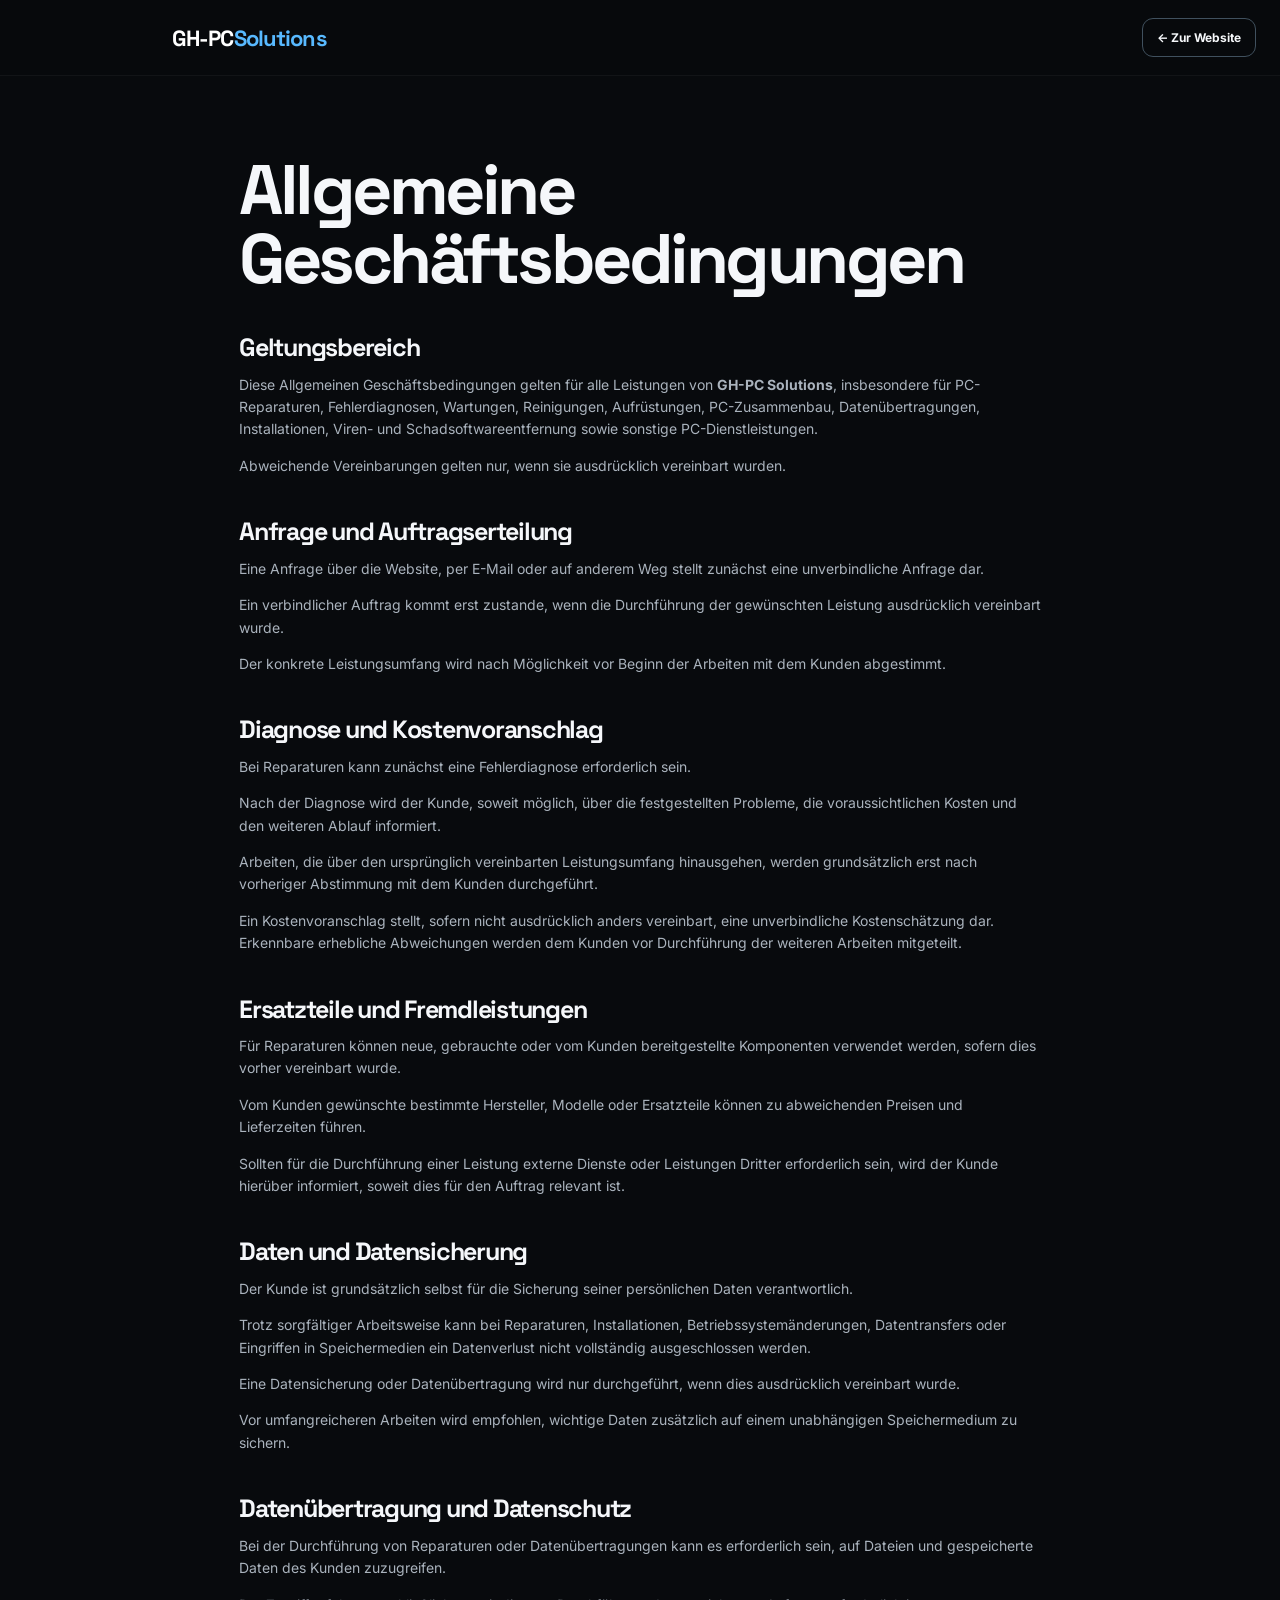
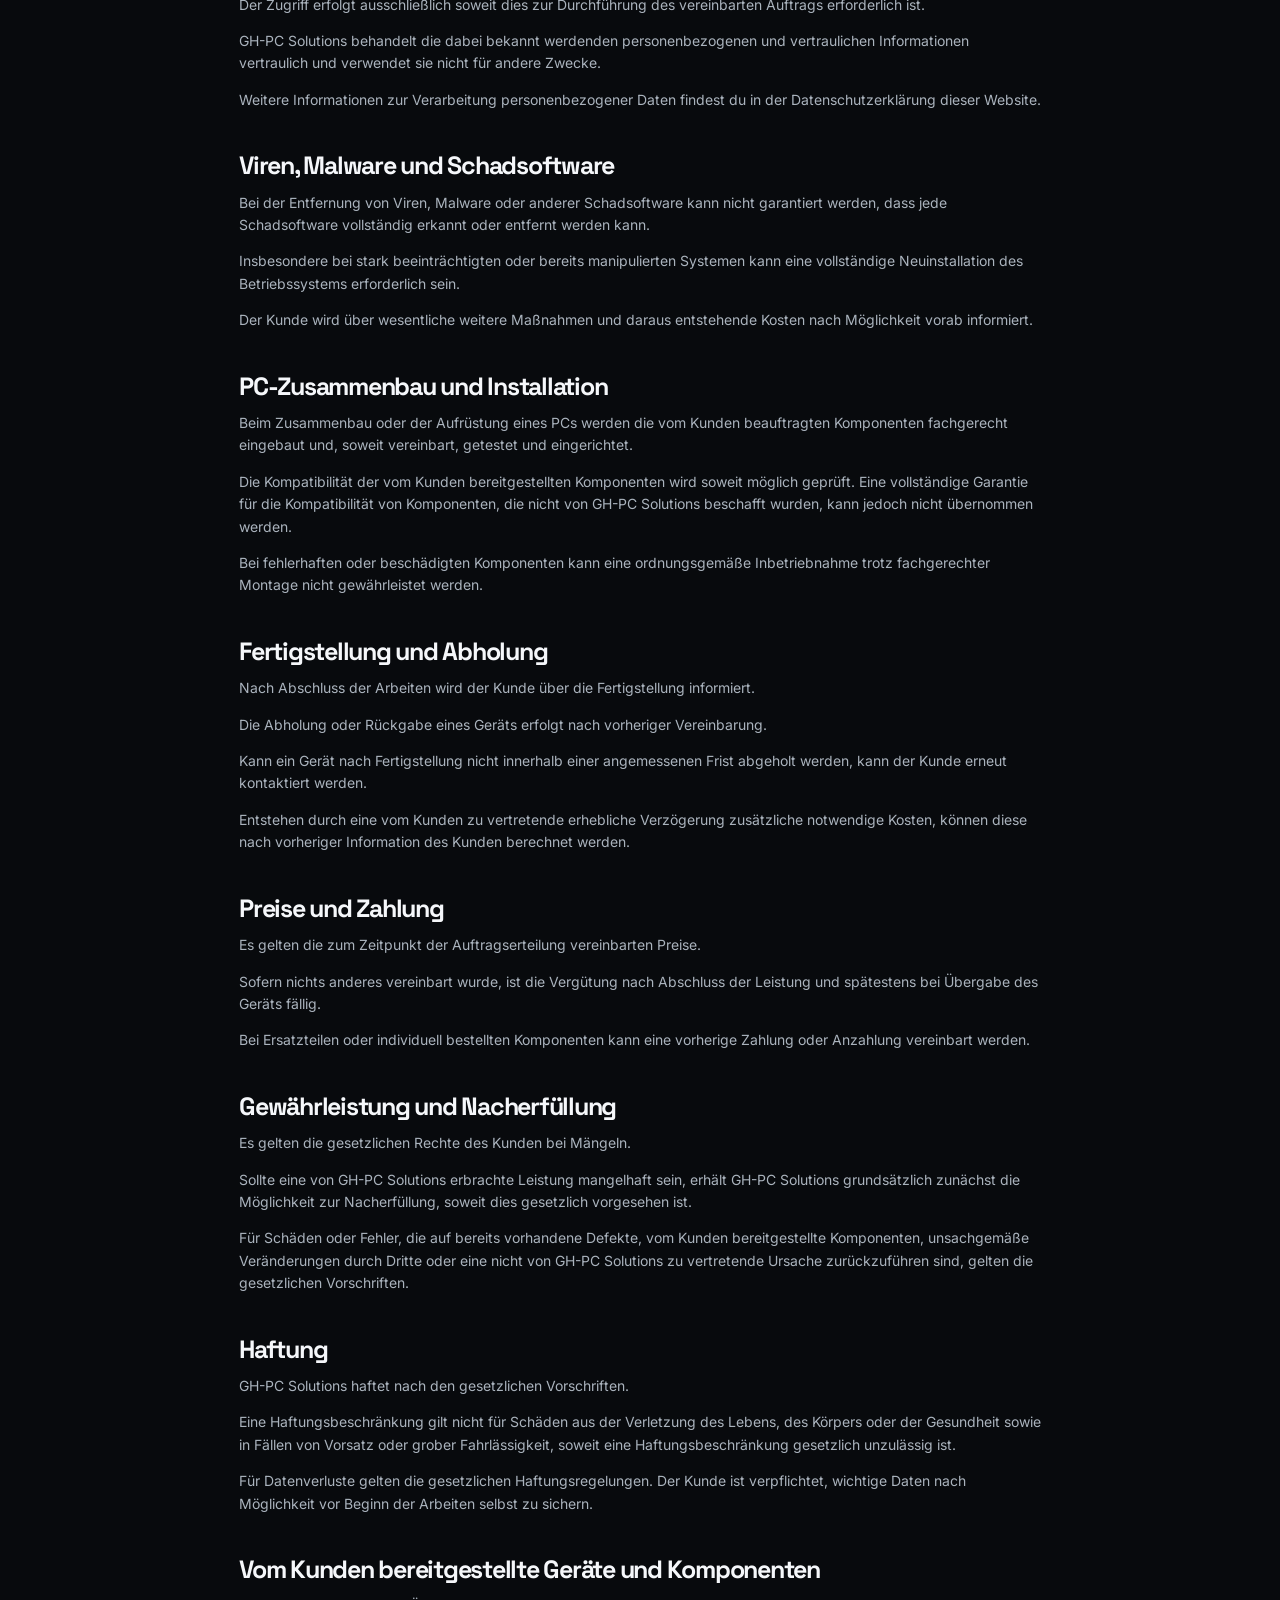
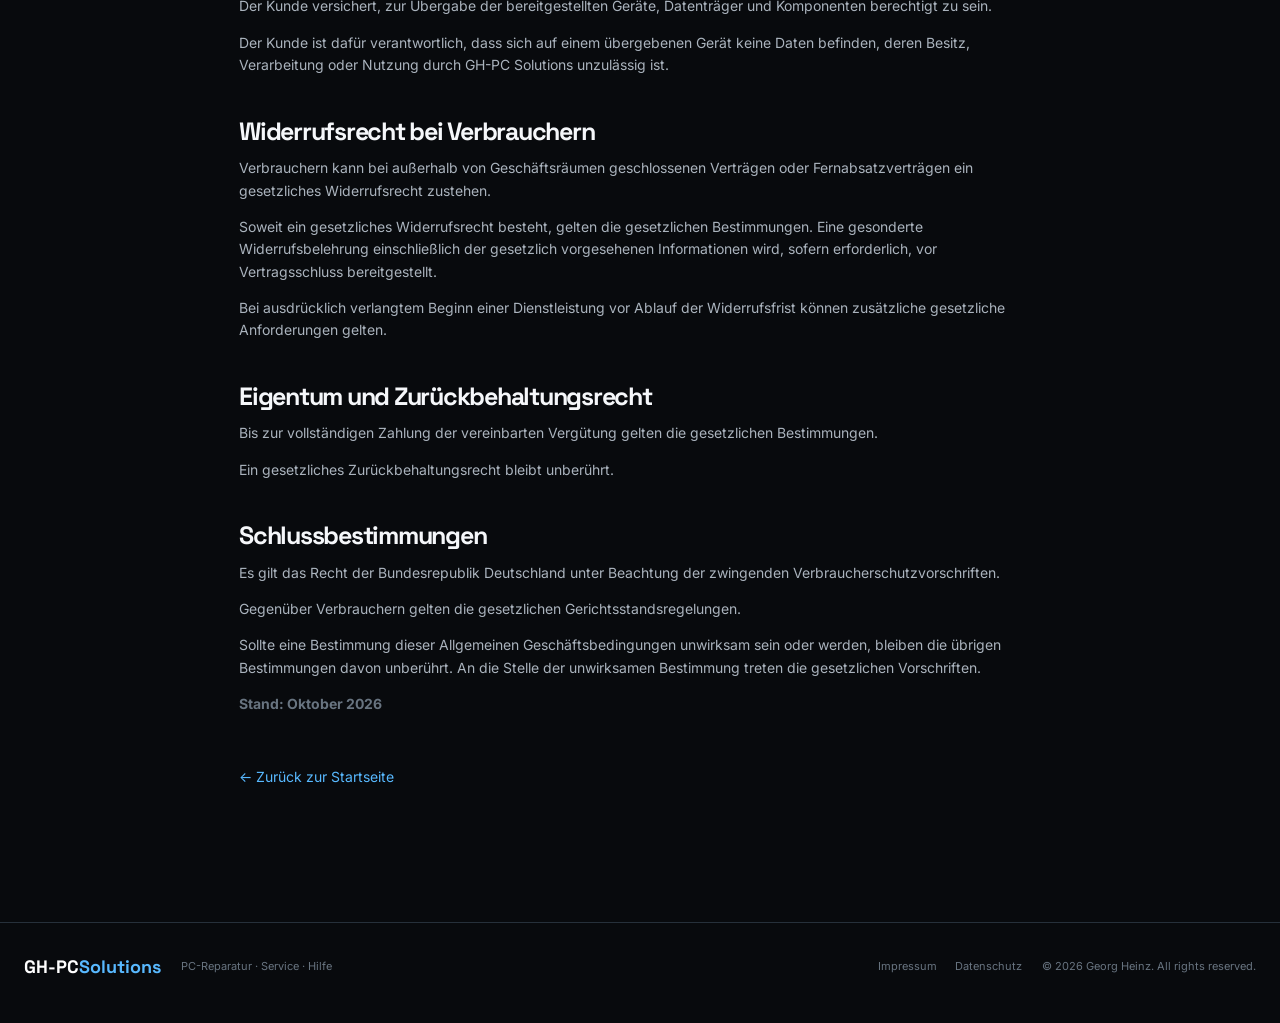
==== agb/index.html @ 6810ea54 "Finaler Release Der finale Release steht an. Stand 09.10.2026: - Logo hinzugefügt" ====
<!doctype html>
<html lang="de">
<head>
    <meta charset="utf-8">
    <meta name="viewport" content="width=device-width, initial-scale=1">
    <title>AGB | GH-PC Solutions</title>
    <link rel="stylesheet" href="../style.css">
</head>

<body class="legal-page">

    <!-- Navigation -->
    <header class="nav">

        <a class="brand" href="../index.html"
           aria-label="GH-PC Solutions – Startseite">

            <img src="../images/logo_small_transparent.png"
                 alt="logo">

            <span class="brand-text">
                GH-PC<span>Solutions</span>
            </span>

        </a>

        <a class="nav-cta" href="../index.html">
            ← Zur Website
        </a>

    </header>


    <!-- Inhalt -->
<main class="legal">

    <h1>Allgemeine Geschäftsbedingungen</h1>

    <h2>Geltungsbereich</h2>

    <p>
        Diese Allgemeinen Geschäftsbedingungen gelten für alle Leistungen von
        <strong>GH-PC Solutions</strong>, insbesondere für PC-Reparaturen,
        Fehlerdiagnosen, Wartungen, Reinigungen, Aufrüstungen, PC-Zusammenbau,
        Datenübertragungen, Installationen, Viren- und Schadsoftwareentfernung
        sowie sonstige PC-Dienstleistungen.
    </p>

    <p>
        Abweichende Vereinbarungen gelten nur, wenn sie ausdrücklich vereinbart wurden.
    </p>


    <h2>Anfrage und Auftragserteilung</h2>

    <p>
        Eine Anfrage über die Website, per E-Mail oder auf anderem Weg stellt
        zunächst eine unverbindliche Anfrage dar.
    </p>

    <p>
        Ein verbindlicher Auftrag kommt erst zustande, wenn die Durchführung
        der gewünschten Leistung ausdrücklich vereinbart wurde.
    </p>

    <p>
        Der konkrete Leistungsumfang wird nach Möglichkeit vor Beginn der
        Arbeiten mit dem Kunden abgestimmt.
    </p>


    <h2>Diagnose und Kostenvoranschlag</h2>

    <p>
        Bei Reparaturen kann zunächst eine Fehlerdiagnose erforderlich sein.
    </p>

    <p>
        Nach der Diagnose wird der Kunde, soweit möglich, über die festgestellten
        Probleme, die voraussichtlichen Kosten und den weiteren Ablauf informiert.
    </p>

    <p>
        Arbeiten, die über den ursprünglich vereinbarten Leistungsumfang
        hinausgehen, werden grundsätzlich erst nach vorheriger Abstimmung
        mit dem Kunden durchgeführt.
    </p>

    <p>
        Ein Kostenvoranschlag stellt, sofern nicht ausdrücklich anders vereinbart,
        eine unverbindliche Kostenschätzung dar. Erkennbare erhebliche Abweichungen
        werden dem Kunden vor Durchführung der weiteren Arbeiten mitgeteilt.
    </p>


    <h2>Ersatzteile und Fremdleistungen</h2>

    <p>
        Für Reparaturen können neue, gebrauchte oder vom Kunden bereitgestellte
        Komponenten verwendet werden, sofern dies vorher vereinbart wurde.
    </p>

    <p>
        Vom Kunden gewünschte bestimmte Hersteller, Modelle oder Ersatzteile
        können zu abweichenden Preisen und Lieferzeiten führen.
    </p>

    <p>
        Sollten für die Durchführung einer Leistung externe Dienste oder
        Leistungen Dritter erforderlich sein, wird der Kunde hierüber informiert,
        soweit dies für den Auftrag relevant ist.
    </p>


    <h2>Daten und Datensicherung</h2>

    <p>
        Der Kunde ist grundsätzlich selbst für die Sicherung seiner persönlichen
        Daten verantwortlich.
    </p>

    <p>
        Trotz sorgfältiger Arbeitsweise kann bei Reparaturen, Installationen,
        Betriebssystemänderungen, Datentransfers oder Eingriffen in Speichermedien
        ein Datenverlust nicht vollständig ausgeschlossen werden.
    </p>

    <p>
        Eine Datensicherung oder Datenübertragung wird nur durchgeführt,
        wenn dies ausdrücklich vereinbart wurde.
    </p>

    <p>
        Vor umfangreicheren Arbeiten wird empfohlen, wichtige Daten zusätzlich
        auf einem unabhängigen Speichermedium zu sichern.
    </p>


    <h2>Datenübertragung und Datenschutz</h2>

    <p>
        Bei der Durchführung von Reparaturen oder Datenübertragungen kann es
        erforderlich sein, auf Dateien und gespeicherte Daten des Kunden zuzugreifen.
    </p>

    <p>
        Der Zugriff erfolgt ausschließlich soweit dies zur Durchführung des
        vereinbarten Auftrags erforderlich ist.
    </p>

    <p>
        GH-PC Solutions behandelt die dabei bekannt werdenden personenbezogenen
        und vertraulichen Informationen vertraulich und verwendet sie nicht
        für andere Zwecke.
    </p>

    <p>
        Weitere Informationen zur Verarbeitung personenbezogener Daten findest
        du in der Datenschutzerklärung dieser Website.
    </p>


    <h2>Viren, Malware und Schadsoftware</h2>

    <p>
        Bei der Entfernung von Viren, Malware oder anderer Schadsoftware kann
        nicht garantiert werden, dass jede Schadsoftware vollständig erkannt
        oder entfernt werden kann.
    </p>

    <p>
        Insbesondere bei stark beeinträchtigten oder bereits manipulierten
        Systemen kann eine vollständige Neuinstallation des Betriebssystems
        erforderlich sein.
    </p>

    <p>
        Der Kunde wird über wesentliche weitere Maßnahmen und daraus entstehende
        Kosten nach Möglichkeit vorab informiert.
    </p>


    <h2>PC-Zusammenbau und Installation</h2>

    <p>
        Beim Zusammenbau oder der Aufrüstung eines PCs werden die vom Kunden
        beauftragten Komponenten fachgerecht eingebaut und, soweit vereinbart,
        getestet und eingerichtet.
    </p>

    <p>
        Die Kompatibilität der vom Kunden bereitgestellten Komponenten wird
        soweit möglich geprüft. Eine vollständige Garantie für die Kompatibilität
        von Komponenten, die nicht von GH-PC Solutions beschafft wurden,
        kann jedoch nicht übernommen werden.
    </p>

    <p>
        Bei fehlerhaften oder beschädigten Komponenten kann eine ordnungsgemäße
        Inbetriebnahme trotz fachgerechter Montage nicht gewährleistet werden.
    </p>


    <h2>Fertigstellung und Abholung</h2>

    <p>
        Nach Abschluss der Arbeiten wird der Kunde über die Fertigstellung informiert.
    </p>

    <p>
        Die Abholung oder Rückgabe eines Geräts erfolgt nach vorheriger Vereinbarung.
    </p>

    <p>
        Kann ein Gerät nach Fertigstellung nicht innerhalb einer angemessenen
        Frist abgeholt werden, kann der Kunde erneut kontaktiert werden.
    </p>

    <p>
        Entstehen durch eine vom Kunden zu vertretende erhebliche Verzögerung
        zusätzliche notwendige Kosten, können diese nach vorheriger Information
        des Kunden berechnet werden.
    </p>


    <h2>Preise und Zahlung</h2>

    <p>
        Es gelten die zum Zeitpunkt der Auftragserteilung vereinbarten Preise.
    </p>

    <p>
        Sofern nichts anderes vereinbart wurde, ist die Vergütung nach Abschluss
        der Leistung und spätestens bei Übergabe des Geräts fällig.
    </p>

    <p>
        Bei Ersatzteilen oder individuell bestellten Komponenten kann eine
        vorherige Zahlung oder Anzahlung vereinbart werden.
    </p>


    <h2>Gewährleistung und Nacherfüllung</h2>

    <p>
        Es gelten die gesetzlichen Rechte des Kunden bei Mängeln.
    </p>

    <p>
        Sollte eine von GH-PC Solutions erbrachte Leistung mangelhaft sein,
        erhält GH-PC Solutions grundsätzlich zunächst die Möglichkeit zur
        Nacherfüllung, soweit dies gesetzlich vorgesehen ist.
    </p>

    <p>
        Für Schäden oder Fehler, die auf bereits vorhandene Defekte, vom Kunden
        bereitgestellte Komponenten, unsachgemäße Veränderungen durch Dritte
        oder eine nicht von GH-PC Solutions zu vertretende Ursache zurückzuführen
        sind, gelten die gesetzlichen Vorschriften.
    </p>


    <h2>Haftung</h2>

    <p>
        GH-PC Solutions haftet nach den gesetzlichen Vorschriften.
    </p>

    <p>
        Eine Haftungsbeschränkung gilt nicht für Schäden aus der Verletzung
        des Lebens, des Körpers oder der Gesundheit sowie in Fällen von Vorsatz
        oder grober Fahrlässigkeit, soweit eine Haftungsbeschränkung gesetzlich
        unzulässig ist.
    </p>

    <p>
        Für Datenverluste gelten die gesetzlichen Haftungsregelungen.
        Der Kunde ist verpflichtet, wichtige Daten nach Möglichkeit vor Beginn
        der Arbeiten selbst zu sichern.
    </p>


    <h2>Vom Kunden bereitgestellte Geräte und Komponenten</h2>

    <p>
        Der Kunde versichert, zur Übergabe der bereitgestellten Geräte,
        Datenträger und Komponenten berechtigt zu sein.
    </p>

    <p>
        Der Kunde ist dafür verantwortlich, dass sich auf einem übergebenen
        Gerät keine Daten befinden, deren Besitz, Verarbeitung oder Nutzung
        durch GH-PC Solutions unzulässig ist.
    </p>


    <h2>Widerrufsrecht bei Verbrauchern</h2>

    <p>
        Verbrauchern kann bei außerhalb von Geschäftsräumen geschlossenen
        Verträgen oder Fernabsatzverträgen ein gesetzliches Widerrufsrecht zustehen.
    </p>

    <p>
        Soweit ein gesetzliches Widerrufsrecht besteht, gelten die gesetzlichen
        Bestimmungen. Eine gesonderte Widerrufsbelehrung einschließlich der
        gesetzlich vorgesehenen Informationen wird, sofern erforderlich,
        vor Vertragsschluss bereitgestellt.
    </p>

    <p>
        Bei ausdrücklich verlangtem Beginn einer Dienstleistung vor Ablauf
        der Widerrufsfrist können zusätzliche gesetzliche Anforderungen gelten.
    </p>


    <h2>Eigentum und Zurückbehaltungsrecht</h2>

    <p>
        Bis zur vollständigen Zahlung der vereinbarten Vergütung gelten die
        gesetzlichen Bestimmungen.
    </p>

    <p>
        Ein gesetzliches Zurückbehaltungsrecht bleibt unberührt.
    </p>


    <h2>Schlussbestimmungen</h2>

    <p>
        Es gilt das Recht der Bundesrepublik Deutschland unter Beachtung
        der zwingenden Verbraucherschutzvorschriften.
    </p>

    <p>
        Gegenüber Verbrauchern gelten die gesetzlichen Gerichtsstandsregelungen.
    </p>

    <p>
        Sollte eine Bestimmung dieser Allgemeinen Geschäftsbedingungen
        unwirksam sein oder werden, bleiben die übrigen Bestimmungen davon
        unberührt. An die Stelle der unwirksamen Bestimmung treten die
        gesetzlichen Vorschriften.
    </p>

    <p class="small">
        <strong>Stand: Oktober 2026</strong>
    </p>
    <br>

        <p class="legal-back">
            <a href="../index.html">← Zurück zur Startseite</a>
        </p>

    </main>


    <!-- Footer -->
    <footer>
        <div class="footer-brand">
            GH-PC<span>Solutions</span>
        </div>

        <div>
            PC-Reparatur · Service · Hilfe
        </div>

        <div class="footer-links">
            <a href="../impressum/index.html">Impressum</a>
            <a href="../datenschutz/index.html">Datenschutz</a>
        </div>

        <div>
            © 2026 Georg Heinz. All rights reserved.
        </div>
    </footer>

</body>
</html>
---- style.css ----
@font-face {
  font-family: "Inter";
  src: url("fonts/Inter-VariableFont_opsz,wght.ttf") format("truetype");
  font-weight: 100 900;
  font-style: normal;
}

@font-face {
  font-family: "Space Grotesk";
  src: url("fonts/SpaceGrotesk-VariableFont_wght.ttf") format("truetype");
  font-weight: 300 700;
  font-style: normal;
}


:root {
    --bg: #080a0d;
    --panel: #11151b;
    --line: #26303a;
    --text: #f5f7fa;
    --muted: #9ba5b0;
    --a: #58b9ff;
    --max: 1400px;
}


* {
    box-sizing: border-box;
}


html {
    scroll-behavior: smooth;
}


body {
    margin: 0;
    background: var(--bg);
    color: var(--text);
    font: 14px/1.6 Inter, Arial, sans-serif;
}


a {
    color: inherit;
    text-decoration: none;
}


/* =========================
   Navigation
   ========================= */

.nav {
    height: 76px;
    display: flex;
    align-items: center;
    justify-content: space-between;
    padding: 0 24px;
    max-width: var(--max);
    margin: auto;
    position: sticky;
    top: 0;
    z-index: 10;
    background: #080a0de8;
    backdrop-filter: blur(16px);
    border-bottom: 1px solid #ffffff0b;
}


.brand {
    display: inline-flex;
    align-items: center;
    gap: 8px;
    font: 700 22px 'Space Grotesk';
    letter-spacing: -0.04em;
    color: #fff;
    text-decoration: none;
    flex-shrink: 0;
}

.brand img {
    display: block;
    width: 140px;
    height: 140px;
    object-fit: contain;
}

.brand-text span {
    color: var(--a);
}


.brand-dot {
    display: inline-block;
    width: 8px;
    height: 8px;
    border-radius: 50%;
    background: var(--a);
    margin-right: 9px;
    box-shadow: 0 0 16px var(--a);
}


nav {
    display: flex;
    gap: 30px;
    color: #c3ccd5;
    font-size: 13px;
}


nav a:hover,
.nav-cta:hover {
    color: var(--a);
}


.nav-cta {
    border: 1px solid #40505e;
    border-radius: 11px;
    padding: 9px 14px;
    font-weight: 700;
    font-size: 12px;
}


/* =========================
   Solutions
   ========================= */

.solutions {
    min-height: 600px;
    position: relative;
    display: flex;
    align-items: center;
    overflow: hidden;
    max-width: var(--max);
    margin: auto;
    padding: 80px 24px;
}


.solutions:before {
    content: '';
    position: absolute;
    inset: 0 0 0 35%;
    background:
        linear-gradient(
            90deg,
            var(--bg) 0%,
            #080a0de8 23%,
            #080a0d33 68%,
            #080a0d00 100%
        ),
        url('gh-pc-solutions.png') center / cover no-repeat;
}


.solutions-content {
    position: relative;
    z-index: 1;
    max-width: 680px;
}


.eyebrow {
    color: var(--a);
    font-size: 11px;
    font-weight: 800;
    letter-spacing: 0.16em;
    text-transform: uppercase;
    margin-bottom: 17px;
}


.solutions h1,
h1,
h2,
h3 {
    font-family: 'Space Grotesk';
    line-height: 0.98;
    letter-spacing: -0.05em;
}


.solutions h1 {
    font-size: clamp(56px, 7vw, 88px);
    margin: 0;
}


.solutions em,
h1 em,
h2 em {
    font-style: normal;
    color: #8995a2;
}


.lead {
    color: #b6c0ca;
    font-size: 17px;
    max-width: 650px;
    margin: 26px 0;
}


/* =========================
   Buttons
   ========================= */

.solutions-actions,
.contact-actions {
    display: flex;
    gap: 10px;
    flex-wrap: wrap;
}


.button {
    display: inline-flex;
    align-items: center;
    gap: 12px;
    border-radius: 12px;
    padding: 13px 18px;
    font-weight: 800;
    font-size: 13px;
    border: 1px solid #40505e;
}


.primary {
    background: var(--a);
    border-color: var(--a);
    color: #061019;
}


.ghost {
    background: #080a0d99;
    color: #fff;
}


.ghost:hover {
    border-color: var(--a);
    color: var(--a);
}


.trust {
    display: flex;
    gap: 18px;
    flex-wrap: wrap;
    margin-top: 27px;
    color: #87929e;
    font-size: 11px;
}


/* =========================
   Stats
   ========================= */

.stats {
    max-width: var(--max);
    margin: auto;
    display: grid;
    grid-template-columns: repeat(5, 1fr);
    border-top: 1px solid var(--line);
    border-bottom: 1px solid var(--line);
}


.stats div {
    padding: 21px 18px;
    border-right: 1px solid var(--line);
}


.stats div:last-child {
    border-right: 0;
}


.stats b {
    display: block;
    color: var(--a);
    font: 700 22px 'Space Grotesk';
}


.stats span {
    display: block;
    font-weight: 700;
}


.stats small {
    color: #687480;
    font-size: 10px;
}


/* =========================
   Sections
   ========================= */

.section {
    max-width: var(--max);
    margin: auto;
    padding: 110px 24px;
}


.section-head {
    display: flex;
    justify-content: space-between;
    align-items: center;
    gap: 40px;
    margin-bottom: 48px;
    width: 100%;
    box-sizing: border-box;
}


.section h2 {
    font-size: clamp(42px, 5vw, 62px);
    margin: 0;
}


.section-head > p {
    max-width: 390px;
    color: var(--muted);
}


/* =========================
   Cards
   ========================= */

.grid {
    display: grid;
    grid-template-columns: repeat(3, 1fr);
    gap: 14px;
}


.card {
    background: var(--panel);
    border: 1px solid var(--line);
    border-radius: 17px;
    padding: 27px;
    min-height: 400px;
    transition: 0.2s;
}


.card:hover {
    border-color: #40505e;
    transform: translateY(-3px);
}

.icon {

    width: 100px;
    height: 100px;

    display: flex;
    align-items: center;
    justify-content: center;

    font-size: 27px;
    color: var(--a);

    margin-bottom: 28px;
}


.card h3 {
    font-size: 21px;
    margin: 0 0 9px;
}


.card p {
    color: #919ca8;
    font-size: 13px;
}


.card ul {
    list-style: none;
    padding: 0;
    margin-top: 20px;
    color: #cbd2d9;
    font-size: 11px;
}


.card li {
    margin: 6px 0;
}


.card li:before {
    content: '✓';
    color: var(--a);
    margin-right: 8px;
}


/* =========================
   Dark Sections
   ========================= */

.dark {
    max-width: none;
    background: #0d1116;
    border-block: 1px solid var(--line);
}


.dark > * {
    max-width: var(--max);
    width: 100%;
    margin-left: auto;
    margin-right: auto;
    box-sizing: border-box;
}


/* =========================
   Steps
   ========================= */

.steps {
    display: grid;
    grid-template-columns: repeat(5, 1fr);
}


.step {
    padding: 25px 18px 10px 0;
    border-top: 1px solid #2b3640;
    margin-right: 18px;
}


.step b {
    color: var(--a);
    font-family: monospace;
}


.step h3 {
    font-size: 19px;
    margin: 19px 0 7px;
}


.step p {
    color: #838f9b;
    font-size: 12px;
}


/* =========================
   About
   ========================= */

.aboutbox {
    background: var(--panel);
    border: 1px solid var(--line);
    border-radius: 22px;
    padding: 55px;
    display: grid;
    grid-template-columns: 170px 1fr;
    gap: 50px;
    align-items: center;
}


.avatar {
    width: 185px;
    height: 245px;
    border-radius: 0px;
    display: grid;
    place-items: center;
    background: #101a22;
    border: 3px solid #29485e;
    color: var(--a);
    font: 700 40px 'Space Grotesk';
}


.aboutbox p {
    color: #a5afb9;
    max-width: 720px;
}


.small {
    font-size: 11px;
    color: #687480 !important;
}


/* =========================
   Contact
   ========================= */

.contactbox {
    background: linear-gradient(135deg, #17364d, #0e1b26);
    border: 1px solid #29485e;
    border-radius: 22px;
    padding: 48px;
    display: flex;
    justify-content: space-between;
    align-items: center;
    gap: 35px;
}


.contactbox h2 {
    font-size: 54px;
    margin: 0;
}


.contactbox p {
    color: #b5c0cb;
    max-width: 560px;
}


.contact-note {
    width: 100%;
    font-size: 11px;
    color: #7f96a8;
}


/* =========================
   Footer
   ========================= */

footer {
    max-width: var(--max);
    margin: auto;
    border-top: 1px solid var(--line);
    padding: 32px 24px 45px;
    display: flex;
    align-items: center;
    gap: 20px;
    flex-wrap: wrap;
    color: #687480;
    font-size: 11px;
}

.footer-brand {
    font: 700 18px 'Space Grotesk';
    color: #fff;
}

.footer-brand span {
    color: var(--a);
}

.footer-links {
    margin-left: auto;
    display: flex;
    align-items: center;
    gap: 18px;
}


.availability-logo {
    display: flex;
    justify-content: flex-end;
    align-items: center;
    flex: 0 0 320px;
}

.availability-logo img {
    display: block;
    width: 100%;
    max-width: 100%;
    height: auto;
}


/* =========================
   Für kleinere Bildschirme
   ========================= */
@media (max-width: 600px) {
    .section-head {
        flex-direction: column;
        align-items: flex-start;
    }

    .availability-logo {
        flex-basis: auto;
        width: 220px;
        max-width: 100%;
        align-self: center;
    }
}

/* =========================
   Form
   ========================= */

.formwrap,
.legal {
    max-width: 850px;
    margin: auto;
    padding: 80px 24px 120px;
}


.formwrap h1,
.legal h1 {
    font-size: clamp(48px, 6vw, 70px);
    margin: 0 0 30px;
}


.intro {
    color: var(--muted);
    margin-bottom: 38px;
}


.formgrid {
    display: grid;
    grid-template-columns: 1fr 1fr;
    gap: 15px;
}


label {
    display: block;
    font-size: 12px;
    font-weight: 700;
    margin-bottom: 18px;
    color: #d7dee5;
}


label span {
    color: #687480;
    font-weight: 400;
}


input,
textarea {
    width: 100%;
    margin-top: 8px;
    padding: 13px;
    border: 1px solid #303b46;
    border-radius: 10px;
    background: #11151b;
    color: #fff;
    font: 13px Inter;
    outline: 0;
}


textarea {
    min-height: 130px;
    resize: vertical;
}


input:focus,
textarea:focus {
    border-color: var(--a);
}


.upload {
    padding: 18px;
    border: 1px dashed #3a4854;
    border-radius: 12px;
}


.upload small {
    display: block;
    color: #697580;
    font-weight: 400;
    margin-top: 7px;
}


.check {
    display: flex;
    gap: 9px;
    font-weight: 400;
}


.check input {
    width: auto;
    margin-top: 3px;
}


.check a {
    color: var(--a);
    text-decoration: underline;
}


.submit {
    width: 100%;
    justify-content: center;
    cursor: pointer;
}


.hint {
    font-size: 10px;
    color: #687480;
    text-align: center;
}


/* =========================
   Legal
   ========================= */

.legal h2 {
    font-size: 25px;
    margin: 42px 0 10px;
}


.legal p {
    color: #aab3bd;
    font-size: 14px;
}


.legal a {
    color: var(--a);
}


/* =========================================
   PREISSEITE
   ========================================= */

        .price-page {
            min-height: 100vh;
        }

        .price-solutions {
            max-width: 900px;
            margin: 0 auto;
            padding: 90px 00px 50px;
        }

        .price-solutions h1 {
            margin-bottom: 20px;
        }

        .price-solutions .intro {
            max-width: 700px;
            font-size: 1.08rem;
            line-height: 1.7;
            opacity: 0.8;
        }


        /* Preis-Karten */

        .price-grid {
            max-width: 1100px;
            margin: 0 auto;
            padding: 20px 24px 80px;

            display: grid;
            grid-template-columns: repeat(2, minmax(0, 1fr));
            gap: 18px;
        }

        .price-card {
            padding: 28px;
            border-radius: 18px;

            border: 1px solid rgba(70, 130, 220, 0.16);
            background: rgba(255, 255, 255, 0.035);

            transition:
                transform 0.2s ease,
                border-color 0.2s ease;
        }

        .price-card:hover {
            transform: translateY(-3px);
            border-color: rgba(70, 130, 220, 0.35);
        }

        .price-card-header {
            display: flex;
            align-items: flex-start;
            justify-content: space-between;
            gap: 20px;
            margin-bottom: 14px;
        }

        .price-card h2 {
            margin: 0;
            font-size: 1.15rem;
        }

        .price {
            white-space: nowrap;
            font-size: 1.35rem;
            font-weight: 700;
        }

        .price-card p {
            margin: 0;
            line-height: 1.65;
            opacity: 0.75;
        }

        .price-card small {
            display: block;
            margin-top: 12px;
            line-height: 1.5;
            opacity: 0.6;
        }


        /* Hervorgehobene Karte */

        .price-card.featured {
            border-color: rgba(70, 130, 220, 0.4);
            background: rgba(70, 130, 220, 0.07);
        }


        /* Hinweise */

        .price-info {
            max-width: 900px;
            margin: 0 auto;
            padding: 0 24px 80px;
        }

        .price-info-box {
            padding: 30px;
            border-radius: 18px;

            background: rgba(255, 255, 255, 0.035);
            border: 1px solid rgba(70, 130, 220, 0.16);
        }

        .price-info-box h2 {
            margin-top: 0;
        }

        .price-info-box p {
            line-height: 1.7;
            opacity: 0.8;
        }

        .price-info-box ul {
            margin: 20px 0;
            padding-left: 22px;
        }

        .price-info-box li {
            margin-bottom: 10px;
            line-height: 1.6;
            opacity: 0.8;
        }


        /* CTA */

        .price-cta {
            max-width: 900px;
            margin: 0 auto;
            padding: 0 24px 100px;
            text-align: center;
        }

        .price-cta h2 {
            margin-bottom: 12px;
        }

        .price-cta p {
            max-width: 650px;
            margin: 0 auto 25px;
            line-height: 1.7;
            opacity: 0.75;
        }


        /* Mobile */

        @media (max-width: 700px) {

            .price-solutions {
                padding-top: 60px;
            }

            .price-grid {
                grid-template-columns: 1fr;
                padding-bottom: 60px;
            }

            .price-card-header {
                flex-direction: column;
                gap: 8px;
            }

            .price-info,
            .price-cta {
                padding-left: 20px;
                padding-right: 20px;
            }
        }


/* =========================
   Responsive – Tablet
   ========================= */

@media (max-width: 900px) {

    nav {
        display: none;
    }


    .solutions:before {
        inset: 0 0 0 15%;
        opacity: 0.7;
    }


    .stats {
        grid-template-columns: repeat(3, 1fr);
    }


    .steps {
        grid-template-columns: 1fr 1fr;
    }


    .grid {
        grid-template-columns: 1fr 1fr;
    }


    .contactbox {
        flex-direction: column;
        align-items: flex-start;
    }
}


/* =========================
   Responsive – Mobile
   ========================= */

@media (max-width: 600px) {

    .solutions {
        padding: 65px 18px;
        min-height: 620px;
    }


    .solutions:before {
        inset: 0;
        opacity: 0.42;
    }


    .section {
        padding: 80px 18px;
    }


    .stats {
        grid-template-columns: 1fr 1fr;
        margin: 0 18px;
    }


    .stats div {
        border-right: 0;
        border-bottom: 1px solid var(--line);
    }


    .grid,
    .steps,
    .formgrid {
        grid-template-columns: 1fr;
    }


    .section-head {
        display: flex;
        justify-content: space-between;
        align-items: flex-start;
        gap: 40px;
        width: 100%;
    }


    .aboutbox {
        grid-template-columns: 1fr;
        padding: 35px;
    }


    .contactbox {
        padding: 35px 28px;
    }


    .contactbox h2 {
        font-size: 42px;
    }


    .footer-links {
        margin-left: 0;
    }


    .formwrap,
    .legal {
        padding: 65px 18px 90px;
    }
}
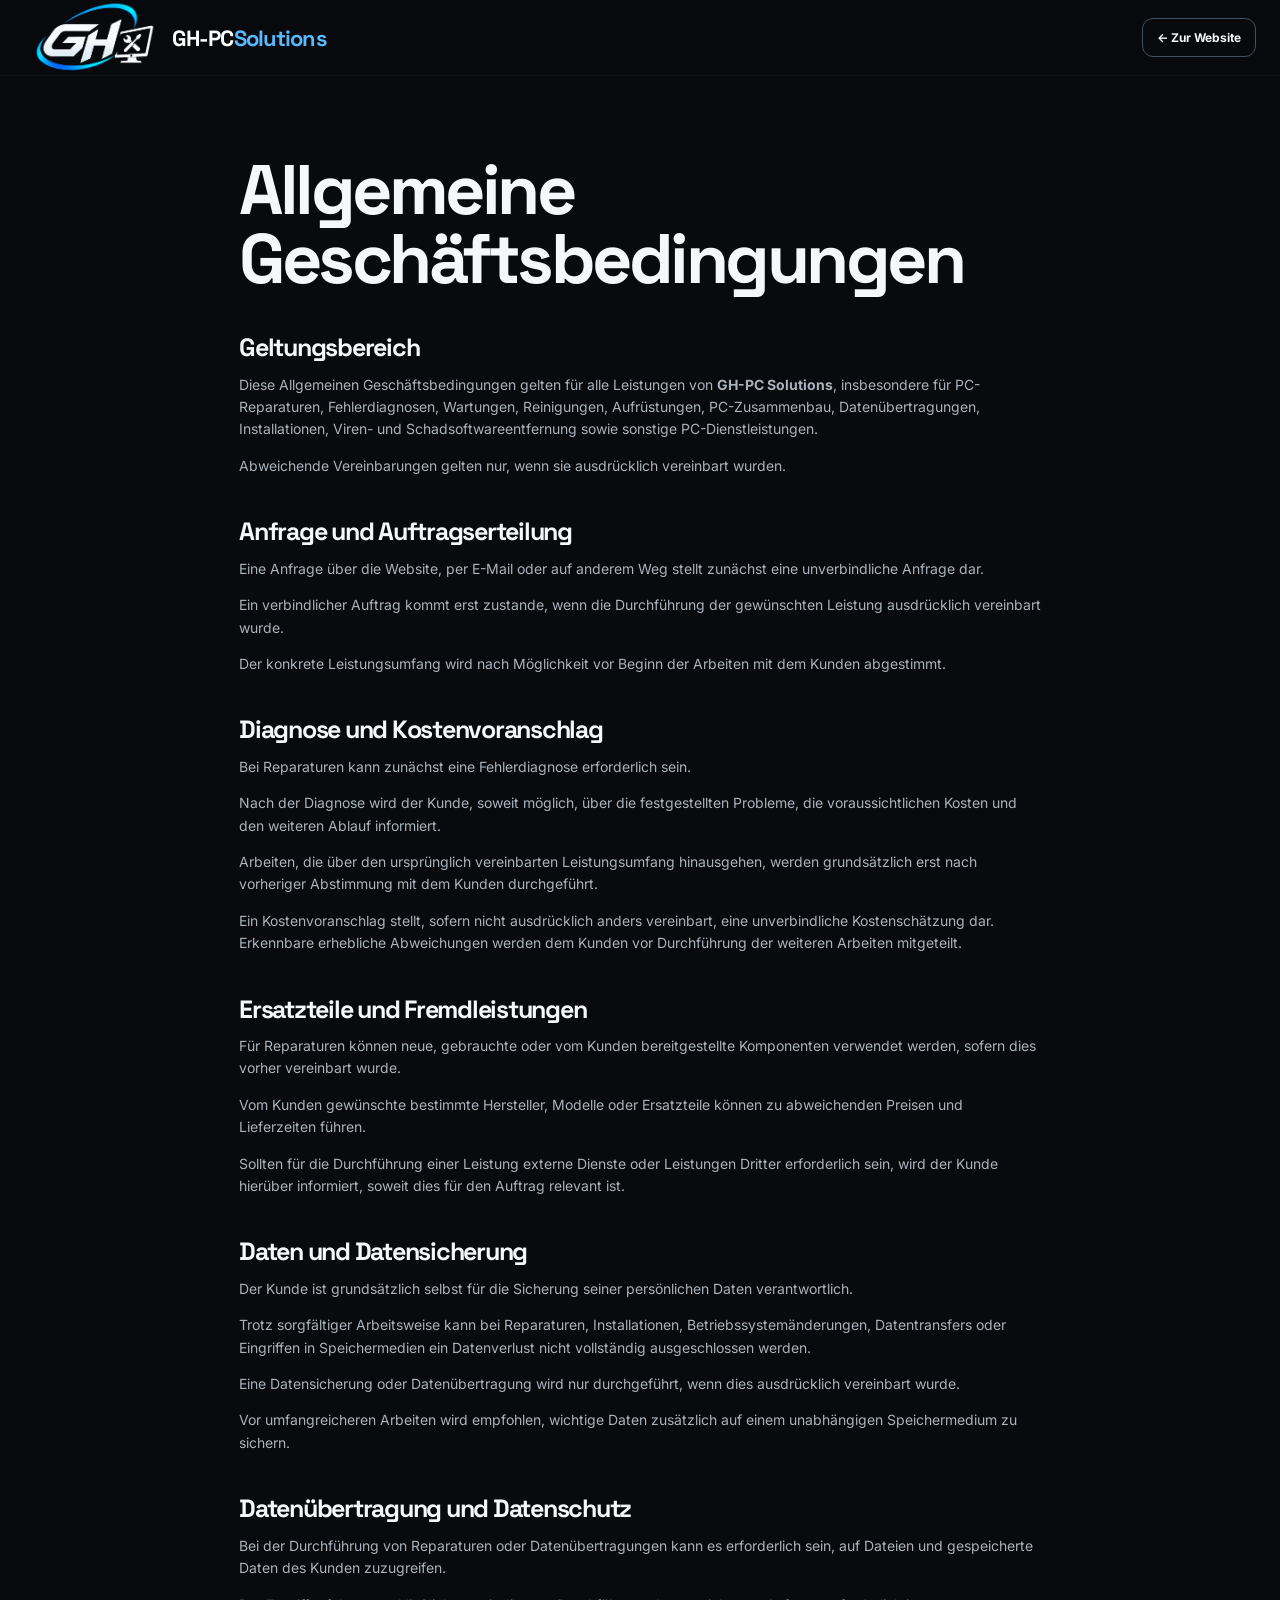
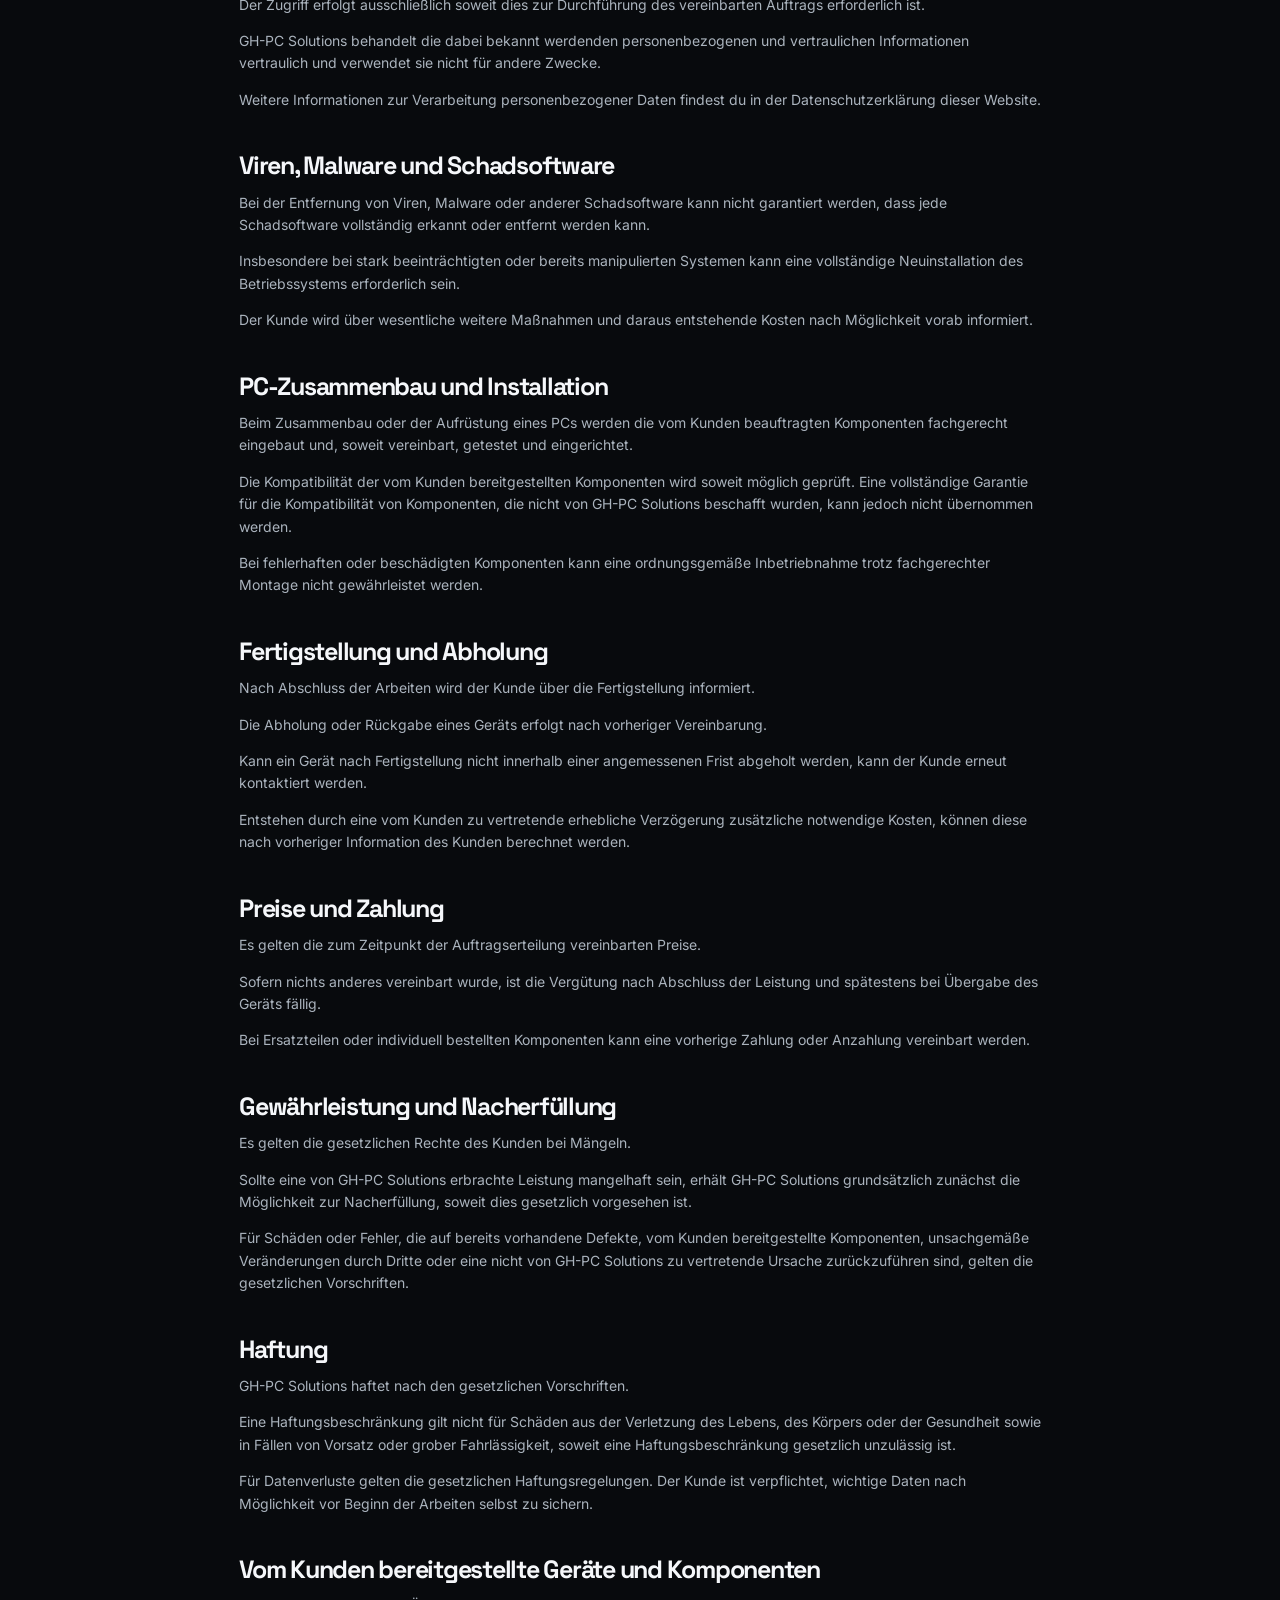
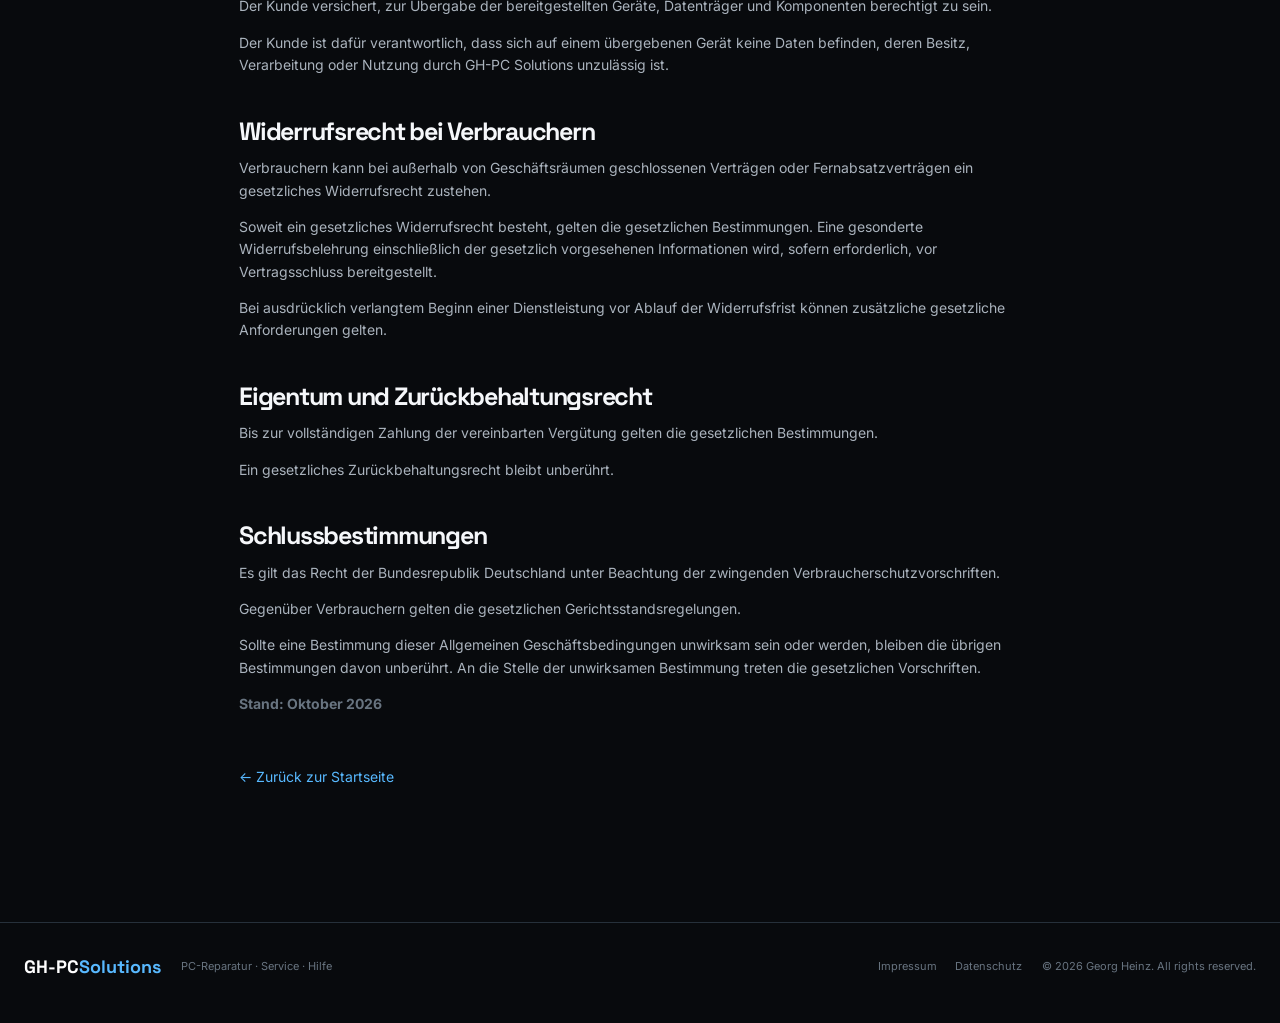
==== commit 442e748c: "Update footer links to absolute paths letzte URL-Changes" ====
--- a/agb/index.html
+++ b/agb/index.html
@@ -12,7 +12,7 @@
     <!-- Navigation -->
     <header class="nav">
 
-        <a class="brand" href="../index.html"
+        <a class="brand" href="/"
            aria-label="GH-PC Solutions – Startseite">
 
             <img src="../images/logo_small_transparent.png"
@@ -24,7 +24,7 @@
 
         </a>
 
-        <a class="nav-cta" href="../index.html">
+        <a class="nav-cta" href="/">
             ← Zur Website
         </a>
 
@@ -350,7 +350,7 @@
     <br>
 
         <p class="legal-back">
-            <a href="../index.html">← Zurück zur Startseite</a>
+            <a href="/">← Zurück zur Startseite</a>
         </p>
 
     </main>
@@ -367,8 +367,8 @@
         </div>
 
         <div class="footer-links">
-            <a href="../impressum/index.html">Impressum</a>
-            <a href="../datenschutz/index.html">Datenschutz</a>
+            <a href="/impressum/">Impressum</a>
+            <a href="/datenschutz/">Datenschutz</a>
         </div>
 
         <div>
@@ -377,4 +377,4 @@
     </footer>
 
 </body>
-</html>+</html>
